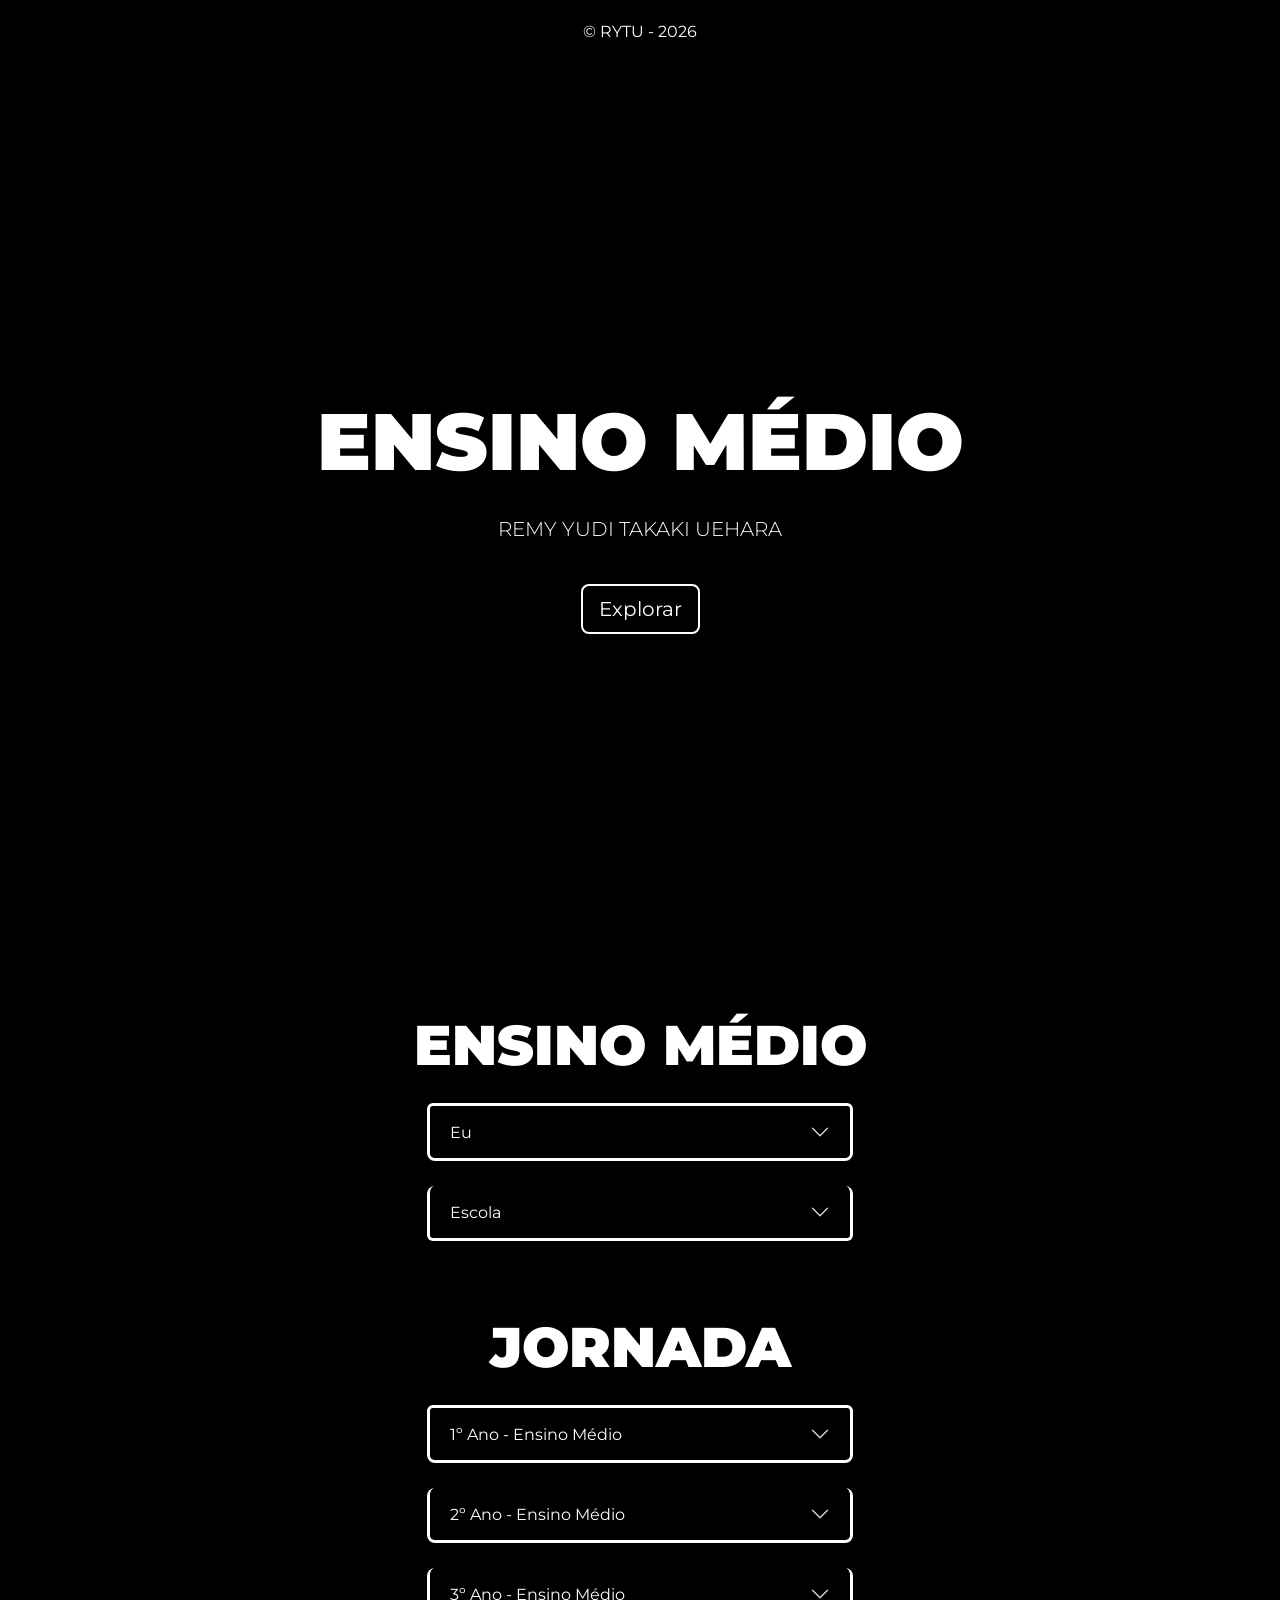
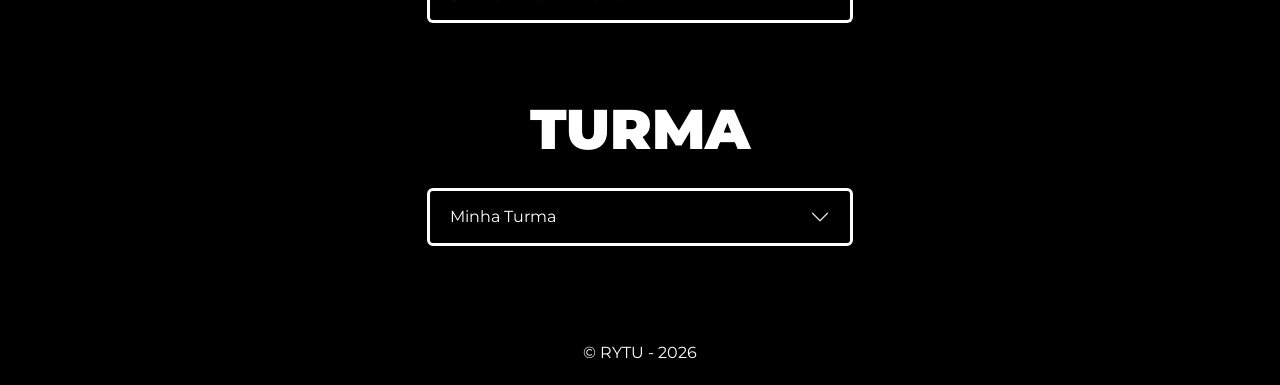
==== index.html @ e1dca41b "Rename Ensino Médio.html to index.html" ====
<!DOCTYPE html>
<html lang="pt-br">
<head>
  <meta charset="UTF-8">
  <meta name="viewport" content="width=device-width, initial-scale=1.0">
  <title>Ensino Médio</title>

  <!-- Fonte Montserrat com peso 900 -->
  <link href="https://fonts.googleapis.com/css2?family=Montserrat:wght@400;700;900&display=swap" rel="stylesheet">

  <!-- Bootstrap CSS -->
  <link href="https://cdn.jsdelivr.net/npm/bootstrap@5.3.8/dist/css/bootstrap.min.css" rel="stylesheet">

  <!-- CSS externo -->
  <link rel="stylesheet" href="style.css">
</head>
<body>

  <!-- Rodapé superior -->
  <footer class="top-footer">© RYTU - 2026</footer>

  <!-- Cabeçalho -->
  <header id="topo" class="text-white d-flex flex-column justify-content-center align-items-center text-center" style="height: 100vh;">
    <h1 class="display-1 text-uppercase" style="font-weight: 900;">
      ENSINO MÉDIO
    </h1>
    <p class="lead mt-3">REMY YUDI TAKAKI UEHARA</p>
    <a href="#ensino-medio" class="btn btn-lg mt-4 btn-animado">Explorar</a>
  </header>

  <!-- Seção principal -->
  <section id="ensino-medio" class="d-flex flex-column align-items-center my-5">
    <h2 class="display-4 text-uppercase text-white mb-4" style="font-weight: 900;">
      ENSINO MÉDIO
    </h2>

    <div class="accordion col-10 col-md-6 col-lg-4" id="accordionExample">
      <div class="accordion-item">
        <h2 class="accordion-header">
          <button class="accordion-button collapsed" type="button" data-bs-toggle="collapse" data-bs-target="#collapseOne">
            Eu
          </button>
        </h2>
        <div id="collapseOne" class="accordion-collapse collapse" data-bs-parent="#accordionExample">
          <div class="accordion-body">Meu nome é Remy Yudi Takaki Uehara, tenho 17 anos.</div>
        </div>
      </div>
      <div class="accordion-item">
        <h2 class="accordion-header">
          <button class="accordion-button collapsed" type="button" data-bs-toggle="collapse" data-bs-target="#collapseTwo">
            Escola
          </button>
        </h2>
        <div id="collapseTwo" class="accordion-collapse collapse" data-bs-parent="#accordionExample">
          <div class="accordion-body">Estou no 3º ano do ensino médio na Escola Cedup Perfeito Manoel de Aguiar, cursando o técnico em Desenvolvimento de Sistemas.</div>
        </div>
      </div>
    </div>
  </section>

  <!-- Seção JORNADA -->
  <section id="jornada" class="d-flex flex-column align-items-center my-5">
    <h2 class="display-4 text-uppercase text-white mb-4" style="font-weight: 900;">
      JORNADA
    </h2>

    <div class="accordion col-10 col-md-6 col-lg-4" id="accordionExample2">
      <div class="accordion-item">
        <h2 class="accordion-header">
          <button class="accordion-button collapsed" type="button" data-bs-toggle="collapse" data-bs-target="#collapseFour">
            1º Ano - Ensino Médio
          </button>
        </h2>
        <div id="collapseFour" class="accordion-collapse collapse" data-bs-parent="#accordionExample2">
          <div class="accordion-body">No 1º ano, tudo era novidade. A adaptação à nova rotina, às matérias mais complexas e às responsabilidades maiores marcaram esse período. Foi um tempo de conhecer pessoas novas e começar a construir amizades que fariam parte da jornada.</div>
        </div>
      </div>
      <div class="accordion-item">
        <h2 class="accordion-header">
          <button class="accordion-button collapsed" type="button" data-bs-toggle="collapse" data-bs-target="#collapseFive">
            2º Ano - Ensino Médio
          </button>
        </h2>
        <div id="collapseFive" class="accordion-collapse collapse" data-bs-parent="#accordionExample2">
          <div class="accordion-body">No 2º ano, veio a fase de amadurecimento. Já mais acostumado com o ritmo, foi possível focar nos estudos e também aproveitar melhor os momentos com colegas. Esse ano trouxe desafios acadêmicos mais intensos e também descobertas sobre interesses pessoais e futuros caminhos.</div>
        </div>
      </div>
      <div class="accordion-item">
        <h2 class="accordion-header">
          <button class="accordion-button collapsed" type="button" data-bs-toggle="collapse" data-bs-target="#collapseSix">
            3º Ano - Ensino Médio
          </button>
        </h2>
        <div id="collapseSix" class="accordion-collapse collapse" data-bs-parent="#accordionExample2">
          <div class="accordion-body">No 3º ano, a sensação é de reta final. A pressão das escolhas para o futuro se mistura com a emoção de concluir uma etapa importante. É um período de dedicação, despedidas e conquistas, fechando o ciclo do ensino médio com aprendizado e crescimento.</div>
        </div>
      </div>
    </div>
  </section>

  <!-- Seção TURMA -->
  <section id="turma" class="d-flex flex-column align-items-center my-5">
    <h2 class="display-4 text-uppercase text-white mb-4" style="font-weight: 900;">
      TURMA
    </h2>

    <div class="accordion col-10 col-md-6 col-lg-4" id="accordionExample3">
      <div class="accordion-item">
        <h2 class="accordion-header">
          <button class="accordion-button collapsed" type="button" data-bs-toggle="collapse" data-bs-target="#collapseTurma">
            Minha Turma
          </button>
        </h2>
        <div id="collapseTurma" class="accordion-collapse collapse" data-bs-parent="#accordionExample3">
          <div class="accordion-body text-center">
            <img src="Turma.jpg" alt="Minha Turma" class="img-fluid rounded">
          </div>
        </div>
      </div>
    </div>
  </section>

  <!-- Rodapé inferior -->
  <footer>© RYTU - 2026</footer>

  <!-- Bootstrap JS -->
  <script src="https://cdn.jsdelivr.net/npm/bootstrap@5.3.8/dist/js/bootstrap.bundle.min.js"></script>

  <!-- Script para sempre voltar ao cabeçalho -->
  <script>
    window.onload = function() {
      window.scrollTo(0, 0);
    };
  </script>

</body>
</html>
---- style.css ----
body {
  background-color: #000;
  color: #fff;
  font-family: 'Montserrat', sans-serif;
}

header {
  background-color: #000 !important;
}

/* Botão com animação */
.btn-animado {
  background-color: #000;
  color: #fff;
  border: 2px solid #fff;
  transition: transform 0.3s ease;
}
.btn-animado:hover {
  transform: scale(1.1);
  background-color: #000;
  color: #fff;
  border: 2px solid #fff;
}

/* Gavetas sem animação */
.accordion-item {
  background-color: #000;
  color: #fff;
  border: 3px solid #fff;
  border-radius: 8px;
  margin-bottom: 25px;
  overflow: hidden;
}

.accordion-button {
  background-color: #000;
  color: #fff;
  box-shadow: none;
  border: none;
}

.accordion-button:not(.collapsed) {
  background-color: #000;
  color: #fff;
  box-shadow: none;
  border: none;
}

.accordion-body {
  background-color: #000;
  color: #fff;
  border: none;
}

/* Ícone da setinha sempre branco */
.accordion-button::after {
  filter: invert(1);
}
.accordion-button:not(.collapsed)::after {
  filter: invert(1);
}

.accordion-button:focus {
  box-shadow: none !important;
}

/* Rodapé */
footer {
  background-color: #000;
  color: #fff;
  text-align: center;
  padding: 20px 0;
  margin-top: 50px;
}

.top-footer {
  margin-top: 0;
}
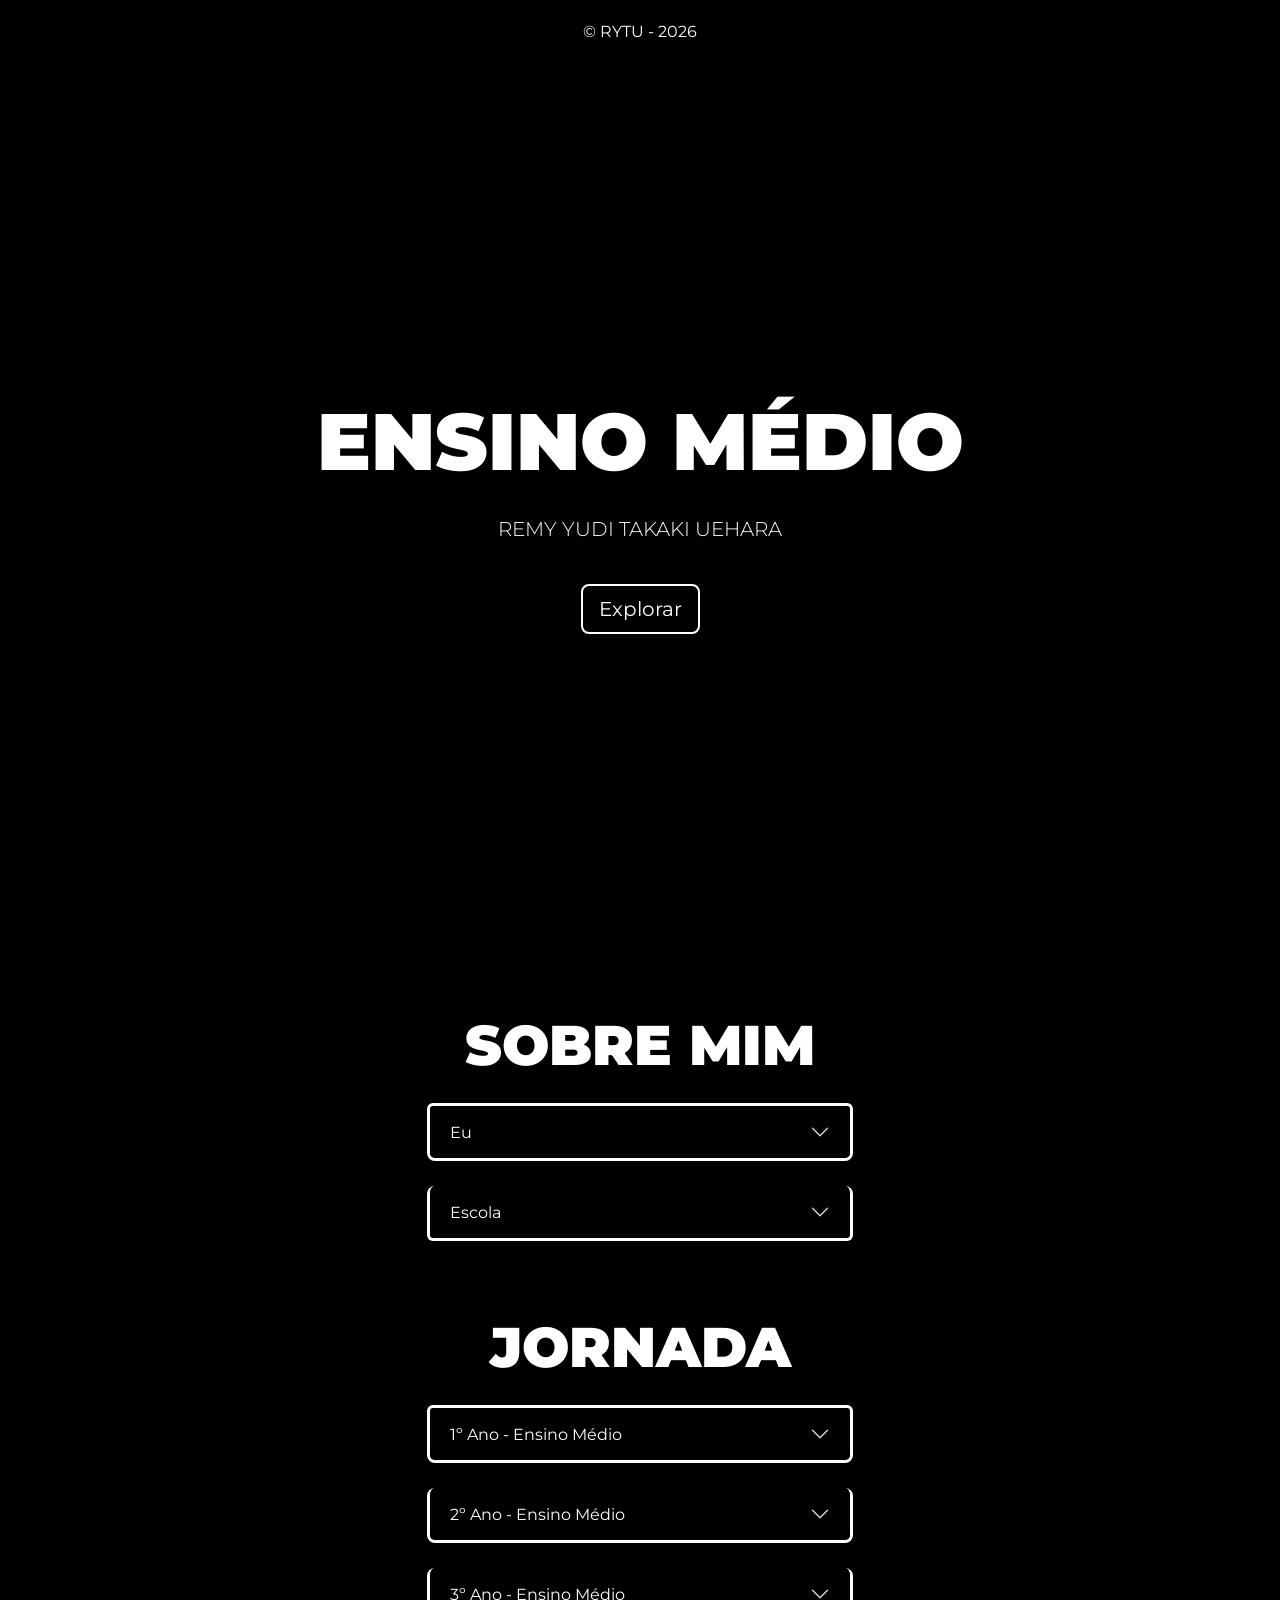
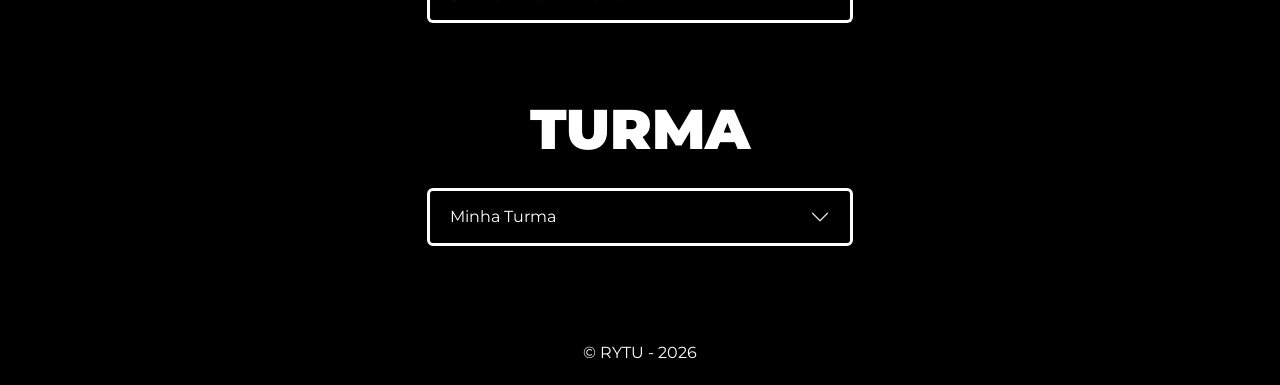
==== commit d9156049: "Fix HTML structure and update section titles" ====
--- a/index.html
+++ b/index.html
@@ -31,7 +31,7 @@
   <!-- Seção principal -->
   <section id="ensino-medio" class="d-flex flex-column align-items-center my-5">
     <h2 class="display-4 text-uppercase text-white mb-4" style="font-weight: 900;">
-      ENSINO MÉDIO
+      SOBRE MIM
     </h2>
 
     <div class="accordion col-10 col-md-6 col-lg-4" id="accordionExample">
